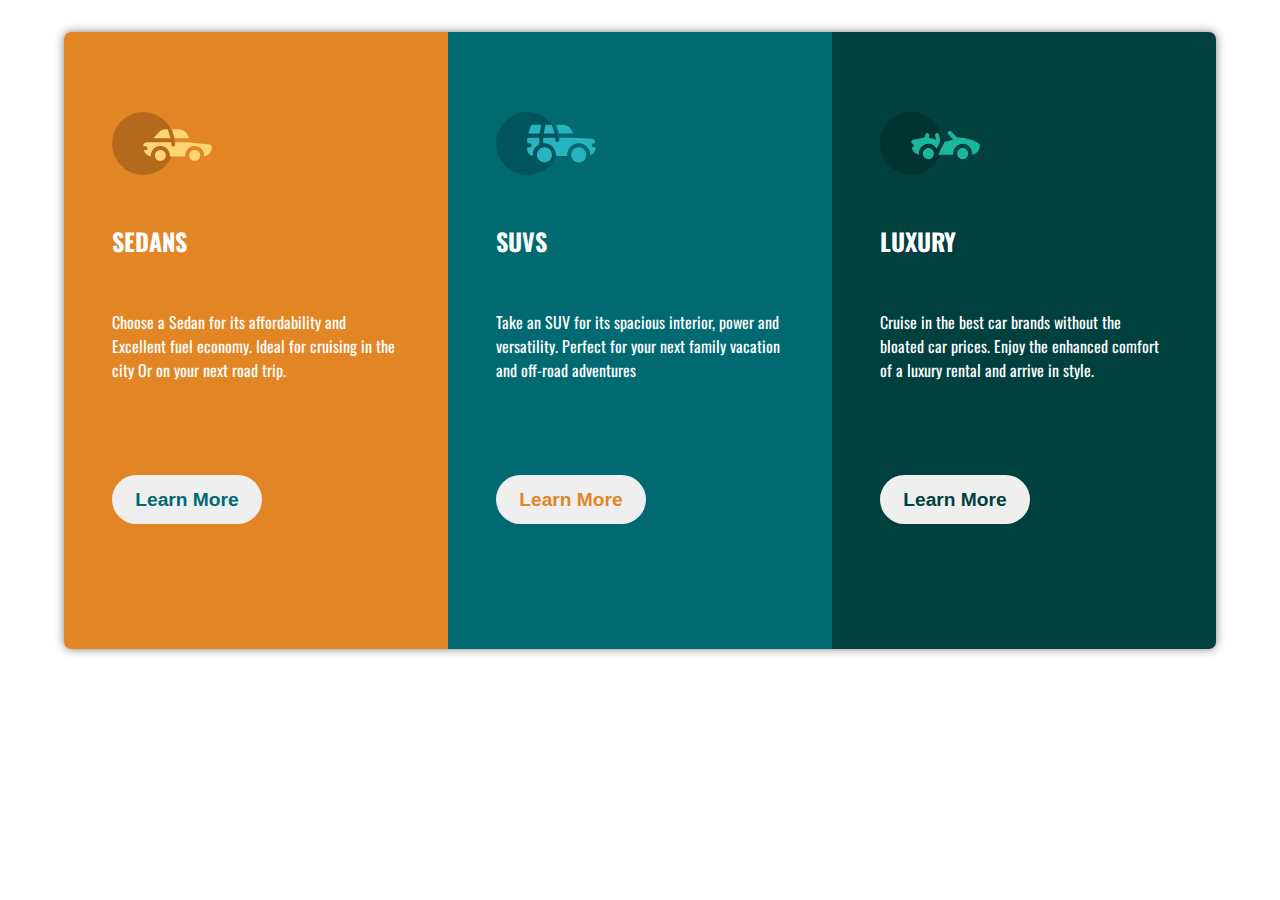
==== index.html @ 51c94f37 "initial setup and flexlayout" ====
<!DOCTYPE html>
<html lang="en">

<head>
    <meta charset="UTF-8">
    <meta http-equiv="X-UA-Compatible" content="IE=edge">
    <meta name="viewport" content="width=device-width, initial-scale=1.0">
    <title>CSS Flexbox</title>
    <link rel="preconnect" href="https://fonts.googleapis.com">
    <link rel="preconnect" href="https://fonts.gstatic.com" crossorigin>
    <link href="https://fonts.googleapis.com/css2?family=Oswald&display=swap" rel="stylesheet">
    <link rel="stylesheet" href="css/style.css">
</head>

<body>
    <main>
        <div class="d-flex card">
            <div class="container d-flex d-flex-column d-flex-item bg-orange">
                <img src="images/icon-sedans.svg" alt="sedans-icon" class="icon mt-2">
                <h2 class="mt-2">SEDANS</h2>
                <p class="mt-2">
                    Choose a Sedan for its affordability and
                    Excellent fuel economy.
                    Ideal for cruising in the city
                    Or on your next road trip.
                </p>
                <button class="btn btn-secondary my-4">Learn More</button>

            </div>
            <div class="container d-flex d-flex-column d-flex-item bg-blue">
                <img src="images/icon-suvs.svg" alt="suvs-icon" class="icon mt-2">
                <h2 class="mt-2">SUVS</h2>
                <p class="mt-2">
                    Take an SUV for its spacious interior, power and
                    versatility.
                    Perfect for your next family vacation and off-road
                    adventures
                </p>
                <button class="btn btn-primary my-4">Learn More</button>

            </div>
            <div class="container d-flex d-flex d-flex-column d-flex-item bg-dark-blue">
                <img src="images/icon-luxury.svg" alt="luxary-icon" class="icon mt-2">
                <h2 class="mt-2">LUXURY</h2>
                <p class="mt-2">
                    Cruise in the best car brands
                    without the bloated car prices.
                    Enjoy the enhanced comfort of a
                    luxury rental and arrive in style.
                </p>
                <button class="btn btn-dark-blue my-4">Learn More</button>

            </div>
        </div>
    </main>
</body>

</html>
---- css/style.css ----
body{
    color: #ffffff;
    font-size: 16px;
    font-family: 'Oswald', sans-serif;
    padding: 0;
    margin: 0;
}
.container{
    padding: 3em;
}

.icon{
    width: 100px;
    height: auto;
}

.d-flex{
    display: flex;
    flex-wrap: wrap;
}

.d-flex-item{
    flex: 1;
}

.d-flex-column{
    flex-direction: column;
}

.my-4{
    margin: 4em 0;
}


.mt-2{
    margin-top: 2em;
}

.mt-4{
    margin-top: 4em;
}


.d-flex-row{
    flex-direction: row;
}

.card{
    box-shadow: 0px 0px 10px rgba(0,0,0,0.5);
    border-radius: 7px;
    margin: 2em 4em;
}

.bg-orange{
    background-color: #e28525;
    border-top-left-radius: 7px;
    border-bottom-left-radius: 7px;
}

.bg-blue{
    background-color: #016972;
}

.bg-dark-blue{
    background-color: #00403f;
    border-top-right-radius: 7px;
    border-bottom-right-radius: 7px;
}

.btn{
    border: none;
    padding: 0.7em;
    font-size: 1.2em;
    border-radius: 40px;
    width: 150px;
    cursor: pointer;
    font-weight: 600;
}

.btn-primary{
    color: #e28525;
}

.btn-secondary{
    color: #016972;
}

.btn-dark-blue{
    color: #00403f;
}
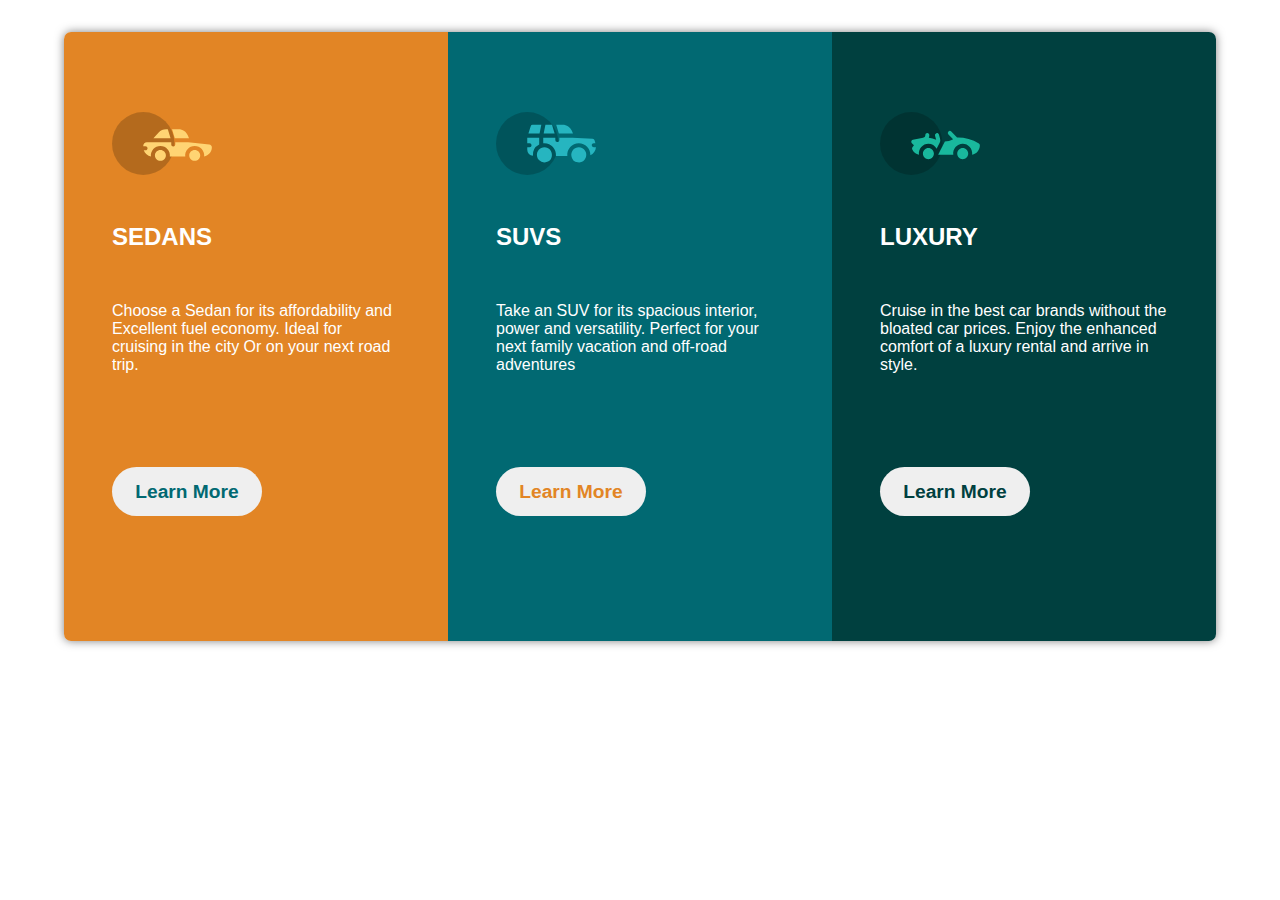
==== commit 9bd4df58: "update font to poppins" ====
--- a/index.html
+++ b/index.html
@@ -7,8 +7,8 @@
     <meta name="viewport" content="width=device-width, initial-scale=1.0">
     <title>CSS Flexbox</title>
     <link rel="preconnect" href="https://fonts.googleapis.com">
-    <link rel="preconnect" href="https://fonts.gstatic.com" crossorigin>
-    <link href="https://fonts.googleapis.com/css2?family=Oswald&display=swap" rel="stylesheet">
+<link rel="preconnect" href="https://fonts.gstatic.com" crossorigin>
+<link href="https://fonts.googleapis.com/css2?family=Poppins:wght@400;500;600;700&display=swap" rel="stylesheet">
     <link rel="stylesheet" href="css/style.css">
 </head>
 
